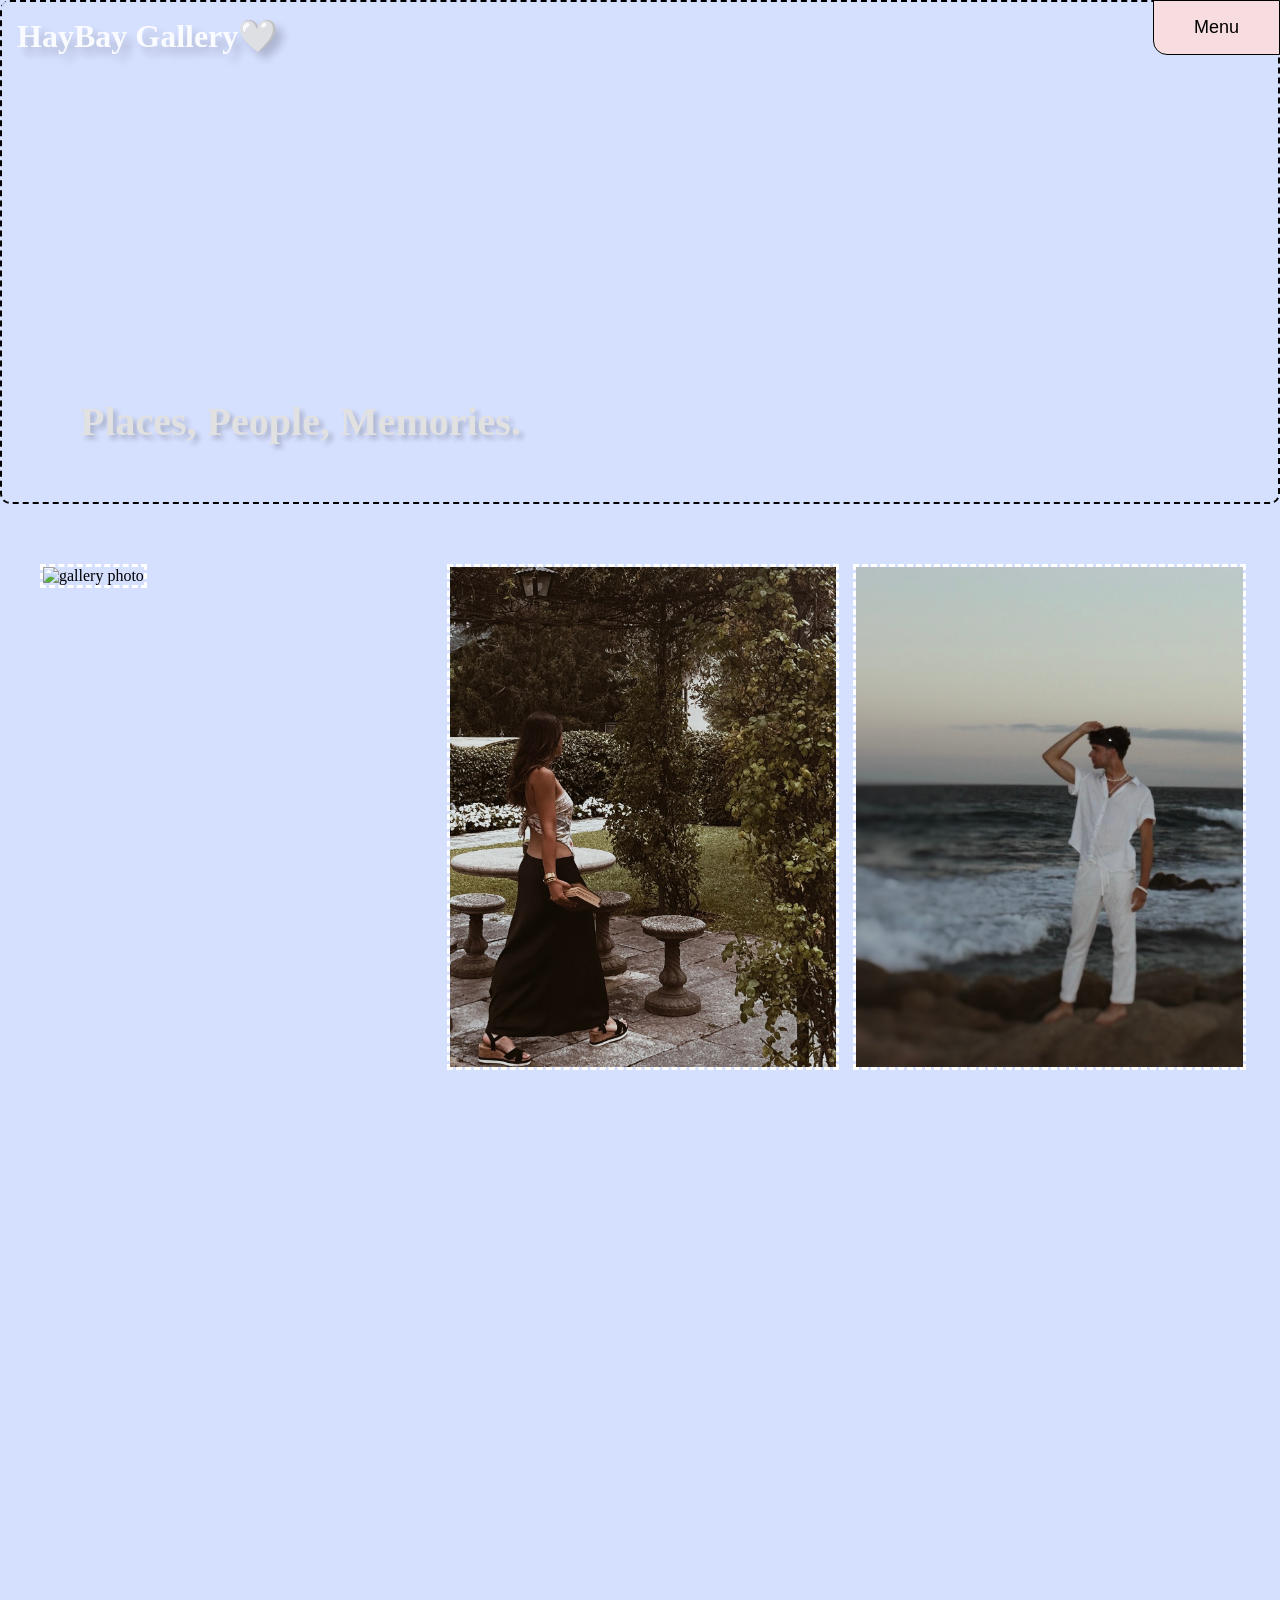
==== index.html @ 7301d594 "version3" ====
<!DOCTYPE html>
<html>
  <head>
    <title>Haybay Gallery</title>
    <link rel="stylesheet" href="styles.css">
  </head>
  <body>
    <header class="top-section">
        <h1 class="page-title">HayBay Gallery🤍</h1>
      <div class="intro-section">
      <div class="p-back">
       <p class="page-description">
        Places, People, Memories.
        </p>
        </div>
      </div>     
      </header>
    <button class= "menu-button">Menu</button>
    <nav class="navbar sidebar">
      <button class="close-button">x</button>
      <ul class="nav-list">
        <li><a href="index.html">Home</a></li>
        <li><a href="blog.html">Blog</a></li>
        <li><a href="portfolio.html">Portfolio</a></li>
        <li><a href="resume.html">Resume</a></li>
        <li><a href="contact.html">Contact</a></li>
      </ul>
    </nav>
    <main>
      <div class="carousel-row">
        <div class="carousel1">
          <img class="carousel-image" src="images/desert.jpg" alt="gallery photo">
        </div>

        <div class="carousel2">
          <img class="carousel-image" src="images/c2-1.JPG" alt="gallery photo">
        </div>

        <div class="carousel3">
          <img class="carousel-image" src="images/c3-1.jpg" alt="gallery photo">
        </div>
      </div>
      <div>
        <video class="video" autoplay loop muted playsinline>
          <source src="videos/video-cover.mp4" type="video/mp4">
        </video>
      </div>
    </main>
    <script>
      const menuButton = document.querySelector(".menu-button");
      const sidebar = document.querySelector(".sidebar");
      const closeButton = document.querySelector(".close-button");
      const carousel1Image = document.querySelector(".carousel1 .carousel-image");
      const carousel2Image = document.querySelector(".carousel2 .carousel-image");
      const carousel3Image = document.querySelector(".carousel3 .carousel-image");

      const C1photos = ["images/desert.jpg", "images/homepage.png","images/spin.png", "images/IA.png"];
      const C2photos = ["images/c2-1.jpg", "images/c2-2.jpg", "images/c2-3.jpg", "images/c2-4.jpg"];
      const C3photos = ["images/c3-1.jpg", "images/c3-2.jpg", "images/c3-3.jpg"];
      let C1currentPhoto= 0;
      let C2currentPhoto= 0;
      let C3currentPhoto= 0;

      menuButton.addEventListener("click",function() {
        sidebar.classList.toggle("open");
      });
      closeButton.addEventListener("click", function(){
        sidebar.classList.remove("open");
      });

      setInterval(function() {
        C1currentPhoto = C1currentPhoto + 1;

        if (C1currentPhoto === C1photos.length) {
          C1currentPhoto = 0;
        }
        
        carousel1Image.src = C1photos[C1currentPhoto];
      }, 3000);

      setInterval(function() {
        C2currentPhoto = C2currentPhoto + 1;

        if (C2currentPhoto === C2photos.length) {
          C2currentPhoto = 0;
        }
        
        carousel2Image.src = C2photos[C2currentPhoto];
      }, 3000);

      setInterval(function() {
        C3currentPhoto = C3currentPhoto + 1;

        if (C3currentPhoto === C3photos.length) {
          C3currentPhoto = 0;
        }
        
        carousel3Image.src = C3photos[C3currentPhoto];
      }, 3000);
 
    </script>
  </body>
---- styles.css ----
body {
    margin: 0;
    background-color: rgb(213, 223, 254);
    padding: 0;
    width: 100%;
    height: 100%
}

.about-image img{
    width: 300px;
    display: block;
    margin: 0 auto;
}

.sidebar {
    position:fixed;
    top:0;
    left:-350px;
    width:350px;
    height:100vh;
    background-color:rgb(247, 220, 224);
    transition: left 0.3s ease;
}

.sidebar.open {
    left:0;
}

.close-button {
    background: none;
    border:none;
    font-size: 32px;
    cursor:pointer;
}

.menu-button {
    background: rgb(247, 220, 224);
    border: solid 1px black;
    border-radius:0 0 0 14px;
    padding:16px 40px;
    font-size:large;
    position:fixed;
    top:0px;
    right:0px;
    
   
    
}
.page-description {
    font-size: 40px;
    font-family:'Dancing Script', curisve;
    font-weight: bold;
    text-align: left;
    max-width: 500px;
    line-height:1.6;
    top: 350px;
    left:80px;
    z-index: 10;
    color: rgb(225,225,225);
    text-shadow: 4px 4px 5px rgba(0, 0, 0, 0.2);
    position: absolute;
}

.page-title {
    margin-top: 0px;
    text-shadow: 7px 7px 8px rgba(0, 0, 0, 0.2);
    background-color: rgb(213, 223, 254);
    padding: 15px;
    opacity: 0.90;
    color: white;


}

.top-section {
    background-image: url("images/backg.jpg");
    background-size:cover;
    background-repeat: no-repeat;
    background-position: 20% 55%;
    border: 2px black dashed;
    border-radius: 10px;
    min-height: 500px;
}

.intro-section {
    display: flex;
    align-items: center;
    justify-content: center;
    gap: 40px;
    max-width: 900px;
    margin: 0 auto;
    padding: 20px;
}
.intro-image {
    height:300px;
    width: 300px;
    object-fit: cover;
    border-radius: 0;
    border-radius: 15px;

    
}

.carousel-image {
  width: 100%;
  height: 500px;
  object-fit: cover;
  display:inline;
  border: 3px white dashed;
}

.carousel-row {
    display:grid;
    grid-template-columns: repeat(3,1fr);
    gap: 20px;
    max-width: 1200px;
    margin: 40px auto;
    padding: 20px;
}

.video {
    display: block;
    width: 100%;
    height: 600px;
    object-fit: cover;
    opacity: 90%;
}
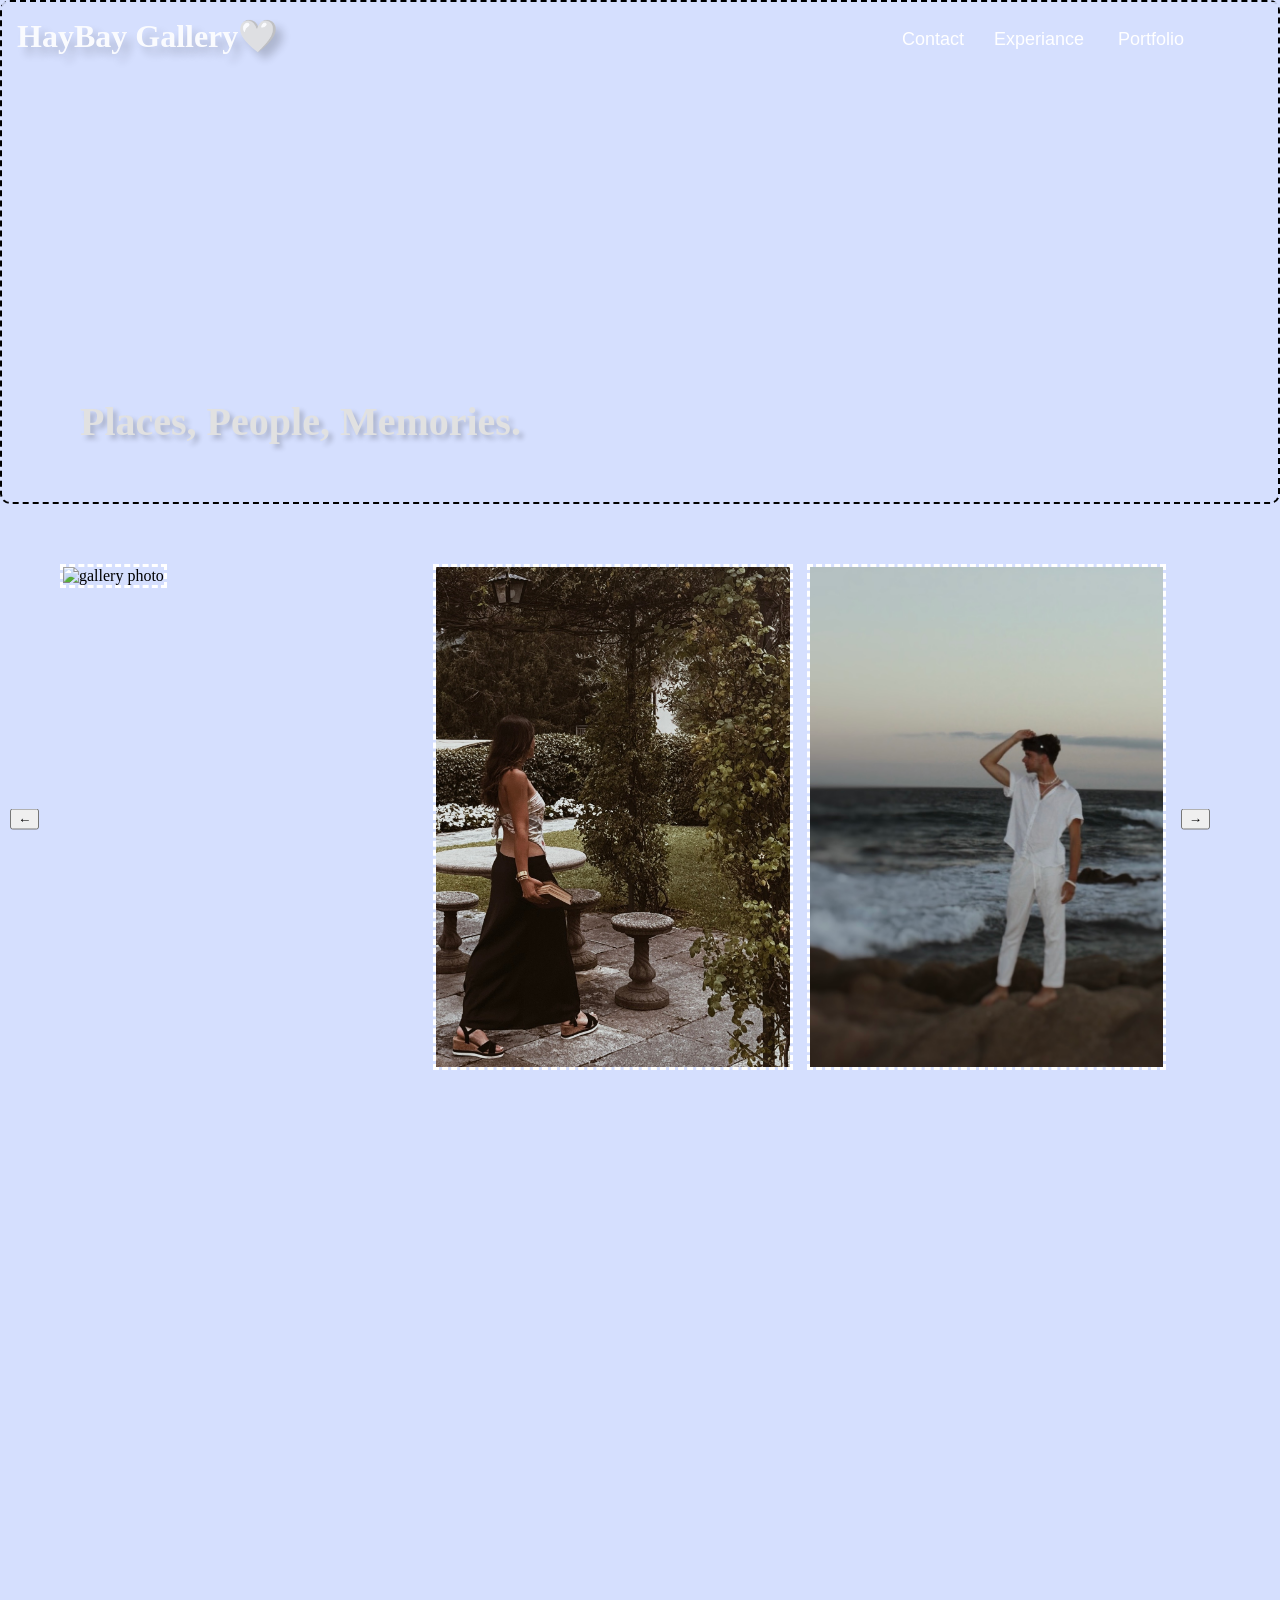
==== commit 247919bf: "version 4" ====
--- a/index.html
+++ b/index.html
@@ -1,33 +1,25 @@
 <!DOCTYPE html>
 <html>
   <head>
-    <title>Haybay Gallery</title>
+      <title>Haybay Gallery</title>
     <link rel="stylesheet" href="styles.css">
   </head>
   <body>
     <header class="top-section">
-        <h1 class="page-title">HayBay Gallery🤍</h1>
+        <h1 class="page-title" onclick="window.location.href='index.html'">HayBay Gallery🤍</h1>
       <div class="intro-section">
       <div class="p-back">
        <p class="page-description">
-        Places, People, Memories.
-        </p>
-        </div>
-      </div>     
+        Places, People, Memories.</p>
+      </div>
+      </div>    
       </header>
-    <button class= "menu-button">Menu</button>
-    <nav class="navbar sidebar">
-      <button class="close-button">x</button>
-      <ul class="nav-list">
-        <li><a href="index.html">Home</a></li>
-        <li><a href="blog.html">Blog</a></li>
-        <li><a href="portfolio.html">Portfolio</a></li>
-        <li><a href="resume.html">Resume</a></li>
-        <li><a href="contact.html">Contact</a></li>
-      </ul>
-    </nav>
+    <button class= "contact-button" onclick="window.location.href='contact.html'">Contact</button>
+    <button class="experiance-button" onclick="window.location.href='resume.html'">Experiance</button>
+    <button class="porfolio-button" onclick="window.location.href='portfolio.html'">Portfolio</button>
     <main>
       <div class="carousel-row">
+        <button class="arrow-left" type="button">←</button>
         <div class="carousel1">
           <img class="carousel-image" src="images/desert.jpg" alt="gallery photo">
         </div>
@@ -39,6 +31,7 @@
         <div class="carousel3">
           <img class="carousel-image" src="images/c3-1.jpg" alt="gallery photo">
         </div>
+        <button class="arrow-right" type="button">→</button> 
       </div>
       <div>
         <video class="video" autoplay loop muted playsinline>
@@ -47,9 +40,15 @@
       </div>
     </main>
     <script>
-      const menuButton = document.querySelector(".menu-button");
-      const sidebar = document.querySelector(".sidebar");
-      const closeButton = document.querySelector(".close-button");
+
+      function showPhoto(image,photoList,current) {
+        image.style.opacity = 0;
+
+        setTimeout(function() {
+          image.src = photoList[current];
+          image.style.opacity = 1;
+        }, 250);
+      }
       const carousel1Image = document.querySelector(".carousel1 .carousel-image");
       const carousel2Image = document.querySelector(".carousel2 .carousel-image");
       const carousel3Image = document.querySelector(".carousel3 .carousel-image");
@@ -61,11 +60,22 @@
       let C2currentPhoto= 0;
       let C3currentPhoto= 0;
 
-      menuButton.addEventListener("click",function() {
-        sidebar.classList.toggle("open");
+      function changeGallery(direction) {
+        C1currentPhoto = (C1currentPhoto + direction + C1photos.length) % C1photos.length;
+        C2currentPhoto = (C2currentPhoto + direction + C2photos.length) % C2photos.length;
+        C3currentPhoto = (C3currentPhoto + direction + C3photos.length) % C3photos.length;
+      
+        carousel1Image.src = showPhoto(carousel1Image,C1photos,C1currentPhoto);
+        carousel2Image.src = showPhoto(carousel2Image,C2photos,C2currentPhoto);
+        carousel3Image.src = showPhoto(carousel3Image,C3photos,C3currentPhoto);
+      }
+
+      document.querySelector(".arrow-left").addEventListener("click", function() {
+        changeGallery(-1);
       });
-      closeButton.addEventListener("click", function(){
-        sidebar.classList.remove("open");
+
+      document.querySelector(".arrow-right").addEventListener("click",function(){
+        changeGallery(1);
       });
 
       setInterval(function() {
@@ -79,7 +89,7 @@
       }, 3000);
 
       setInterval(function() {
-        C2currentPhoto = C2currentPhoto + 1;
+           C2currentPhoto = C2currentPhoto + 1;
 
         if (C2currentPhoto === C2photos.length) {
           C2currentPhoto = 0;
@@ -89,7 +99,7 @@
       }, 3000);
 
       setInterval(function() {
-        C3currentPhoto = C3currentPhoto + 1;
+         C3currentPhoto = C3currentPhoto + 1;
 
         if (C3currentPhoto === C3photos.length) {
           C3currentPhoto = 0;
--- a/styles.css
+++ b/styles.css
@@ -1,3 +1,4 @@
+/*main*/
 body {
     margin: 0;
     background-color: rgb(213, 223, 254);
@@ -6,10 +7,39 @@
     height: 100%
 }
 
+/*image/media*/
 .about-image img{
     width: 300px;
     display: block;
     margin: 0 auto;
+}
+
+.intro-image {
+    height:300px;
+    width: 300px;
+    object-fit: cover;
+    border-radius: 0;
+    border-radius: 15px;
+
+    
+}
+
+.carousel-image {
+  width: 100%;
+  height: 500px;
+  object-fit: cover;
+  display:inline;
+  border: 3px white dashed;
+  opacity: 1;
+  transition: none;
+}
+
+.video {
+    display: block;
+    width: 100%;
+    height: 600px;
+    object-fit: cover;
+    opacity: 90%;
 }
 
 .sidebar {
@@ -26,6 +56,7 @@
     left:0;
 }
 
+/*buttons*/
 .close-button {
     background: none;
     border:none;
@@ -33,19 +64,68 @@
     cursor:pointer;
 }
 
-.menu-button {
-    background: rgb(247, 220, 224);
-    border: solid 1px black;
-    border-radius:0 0 0 14px;
-    padding:16px 40px;
+.contact-button {
+    cursor: pointer;
+    background: transparent;
+    padding: 14px 16px;
+    border:transparent;
     font-size:large;
     position:fixed;
-    top:0px;
-    right:0px;
-    
-   
-    
+    top:15px;
+    right: 300px;
+    color: white;
+    text-shadow: 6px,6px,8px black;
+    font-weight: 450px;
+    position:absolute;
+
 }
+
+.experiance-button {
+    cursor: pointer;
+    background: transparent;
+    padding: 14px 16px;
+    border:transparent;
+    font-size:large;
+    position:fixed;
+    top:15px;
+    right: 180px;
+    color:white;
+    text-shadow: 6px, 6px, 8px black; 
+    font-weight: 450;
+    position: absolute;  
+}
+
+.porfolio-button {
+    cursor: pointer;
+    background: transparent;
+    padding: 14px 16px;
+    border:transparent;
+    font-size:large;
+    position:fixed;
+    top:15px;
+    right: 80px;
+    color: white;
+    text-shadow: 6px, 6px, 8px black;
+    font-weight: 450;
+    position: absolute;   
+}
+
+.arrow-left, .arrow-right {
+    position:absolute;
+    top: 50%;
+    transform: translateY(-50%);
+    z-index:5;
+}
+
+.arrow-left {
+    left: 10px;
+}
+
+.arrow-right {
+    right:10px;
+}
+
+/*text*/
 .page-description {
     font-size: 40px;
     font-family:'Dancing Script', curisve;
@@ -61,6 +141,7 @@
     position: absolute;
 }
 
+/*titles*/
 .page-title {
     margin-top: 0px;
     text-shadow: 7px 7px 8px rgba(0, 0, 0, 0.2);
@@ -68,10 +149,10 @@
     padding: 15px;
     opacity: 0.90;
     color: white;
-
-
+    cursor: pointer;
 }
 
+/*sections*/
 .top-section {
     background-image: url("images/backg.jpg");
     background-size:cover;
@@ -91,41 +172,20 @@
     margin: 0 auto;
     padding: 20px;
 }
-.intro-image {
-    height:300px;
-    width: 300px;
-    object-fit: cover;
-    border-radius: 0;
-    border-radius: 15px;
-
-    
-}
-
-.carousel-image {
-  width: 100%;
-  height: 500px;
-  object-fit: cover;
-  display:inline;
-  border: 3px white dashed;
-}
 
 .carousel-row {
+    position: relative;
     display:grid;
-    grid-template-columns: repeat(3,1fr);
+    grid-template-columns: repeat(3,minmax(200px,1fr));
     gap: 20px;
-    max-width: 1200px;
-    margin: 40px auto;
-    padding: 20px;
-}
-
-.video {
-    display: block;
-    width: 100%;
-    height: 600px;
-    object-fit: cover;
-    opacity: 90%;
+    width:1100px;
+    height: auto;
+    overflow-x: auto;
+    padding: 60px;
 }
 
 
 
 
+
+
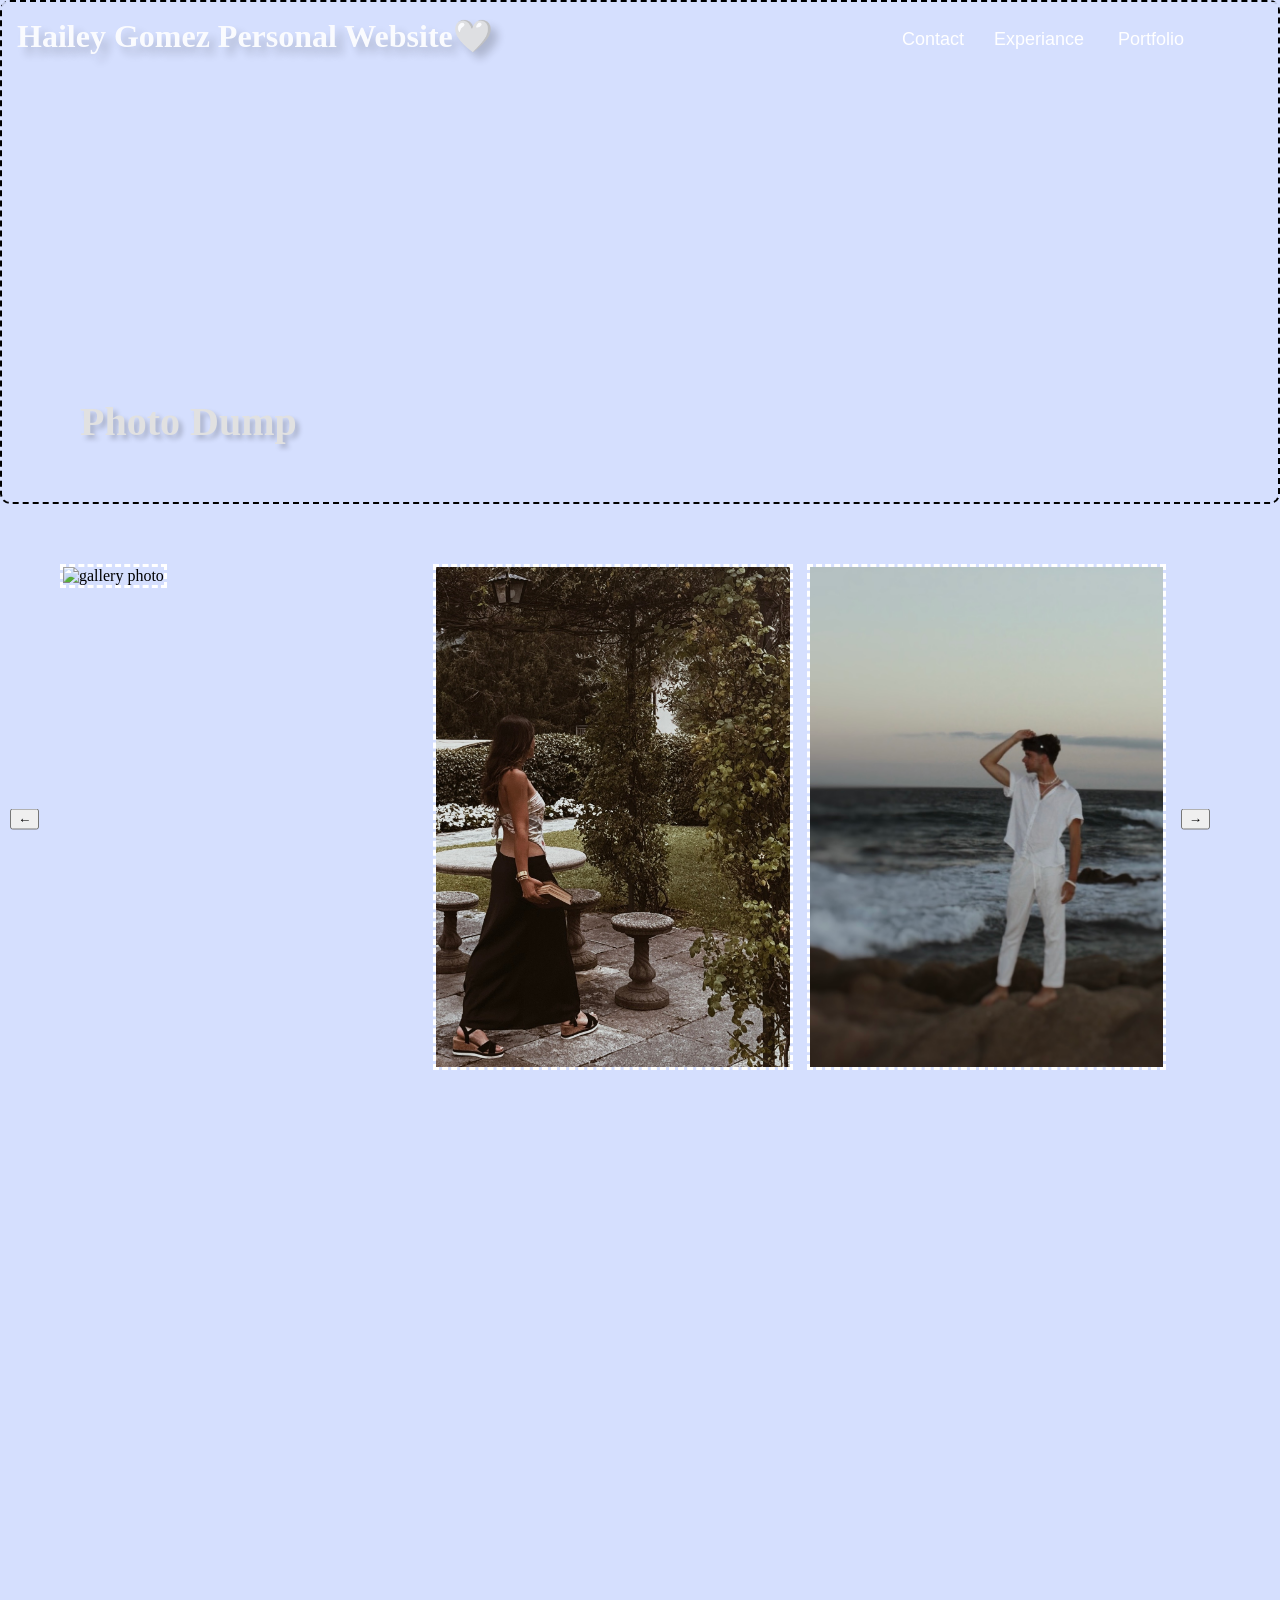
==== commit 6025f2f2: "Version 4" ====
--- a/index.html
+++ b/index.html
@@ -6,11 +6,11 @@
   </head>
   <body>
     <header class="top-section">
-        <h1 class="page-title" onclick="window.location.href='index.html'">HayBay Gallery🤍</h1>
+        <h1 class="page-title" onclick="window.location.href='index.html'">Hailey Gomez Personal Website🤍</h1>
       <div class="intro-section">
       <div class="p-back">
        <p class="page-description">
-        Places, People, Memories.</p>
+        Photo Dump</p>
       </div>
       </div>    
       </header>
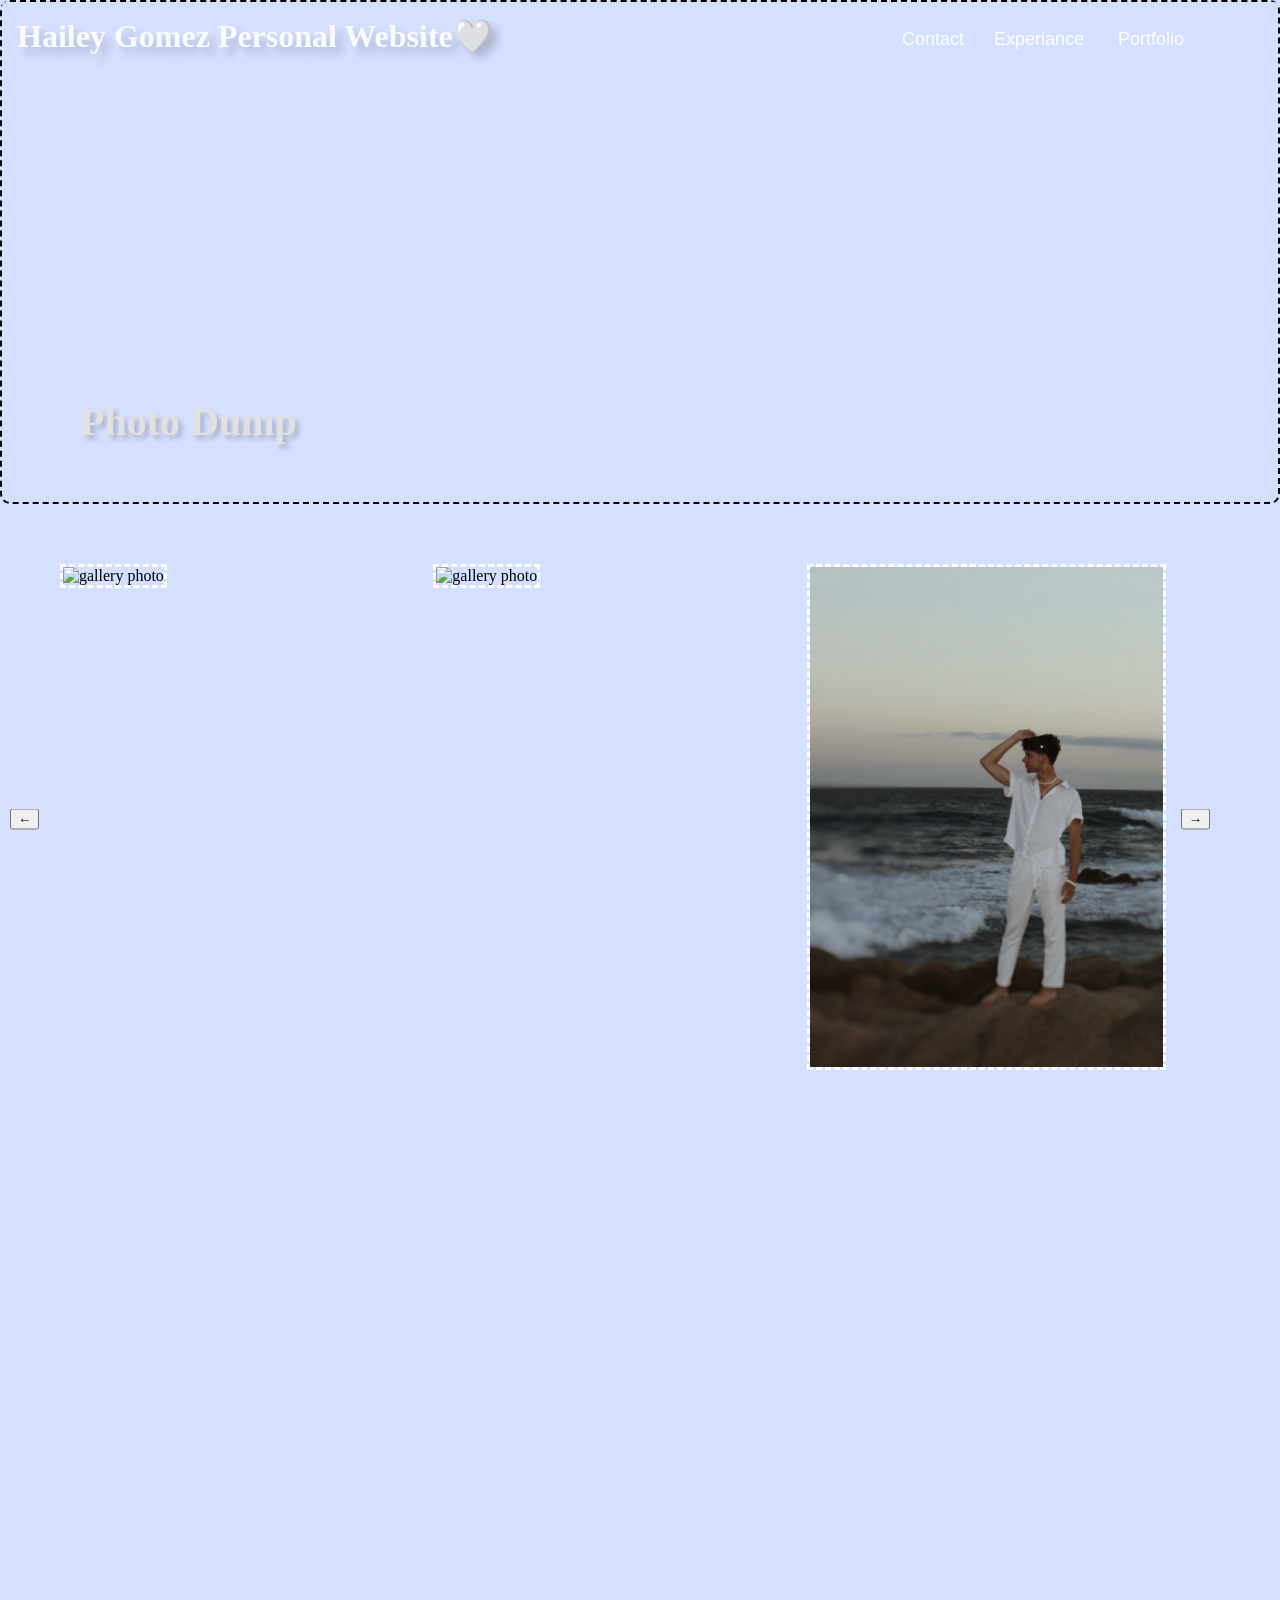
==== commit 355c8d6d: "version4" ====
--- a/index.html
+++ b/index.html
@@ -25,7 +25,7 @@
         </div>
 
         <div class="carousel2">
-          <img class="carousel-image" src="images/c2-1.JPG" alt="gallery photo">
+          <img class="carousel-image" src="images/c2-1.jpg" alt="gallery photo">
         </div>
 
         <div class="carousel3">
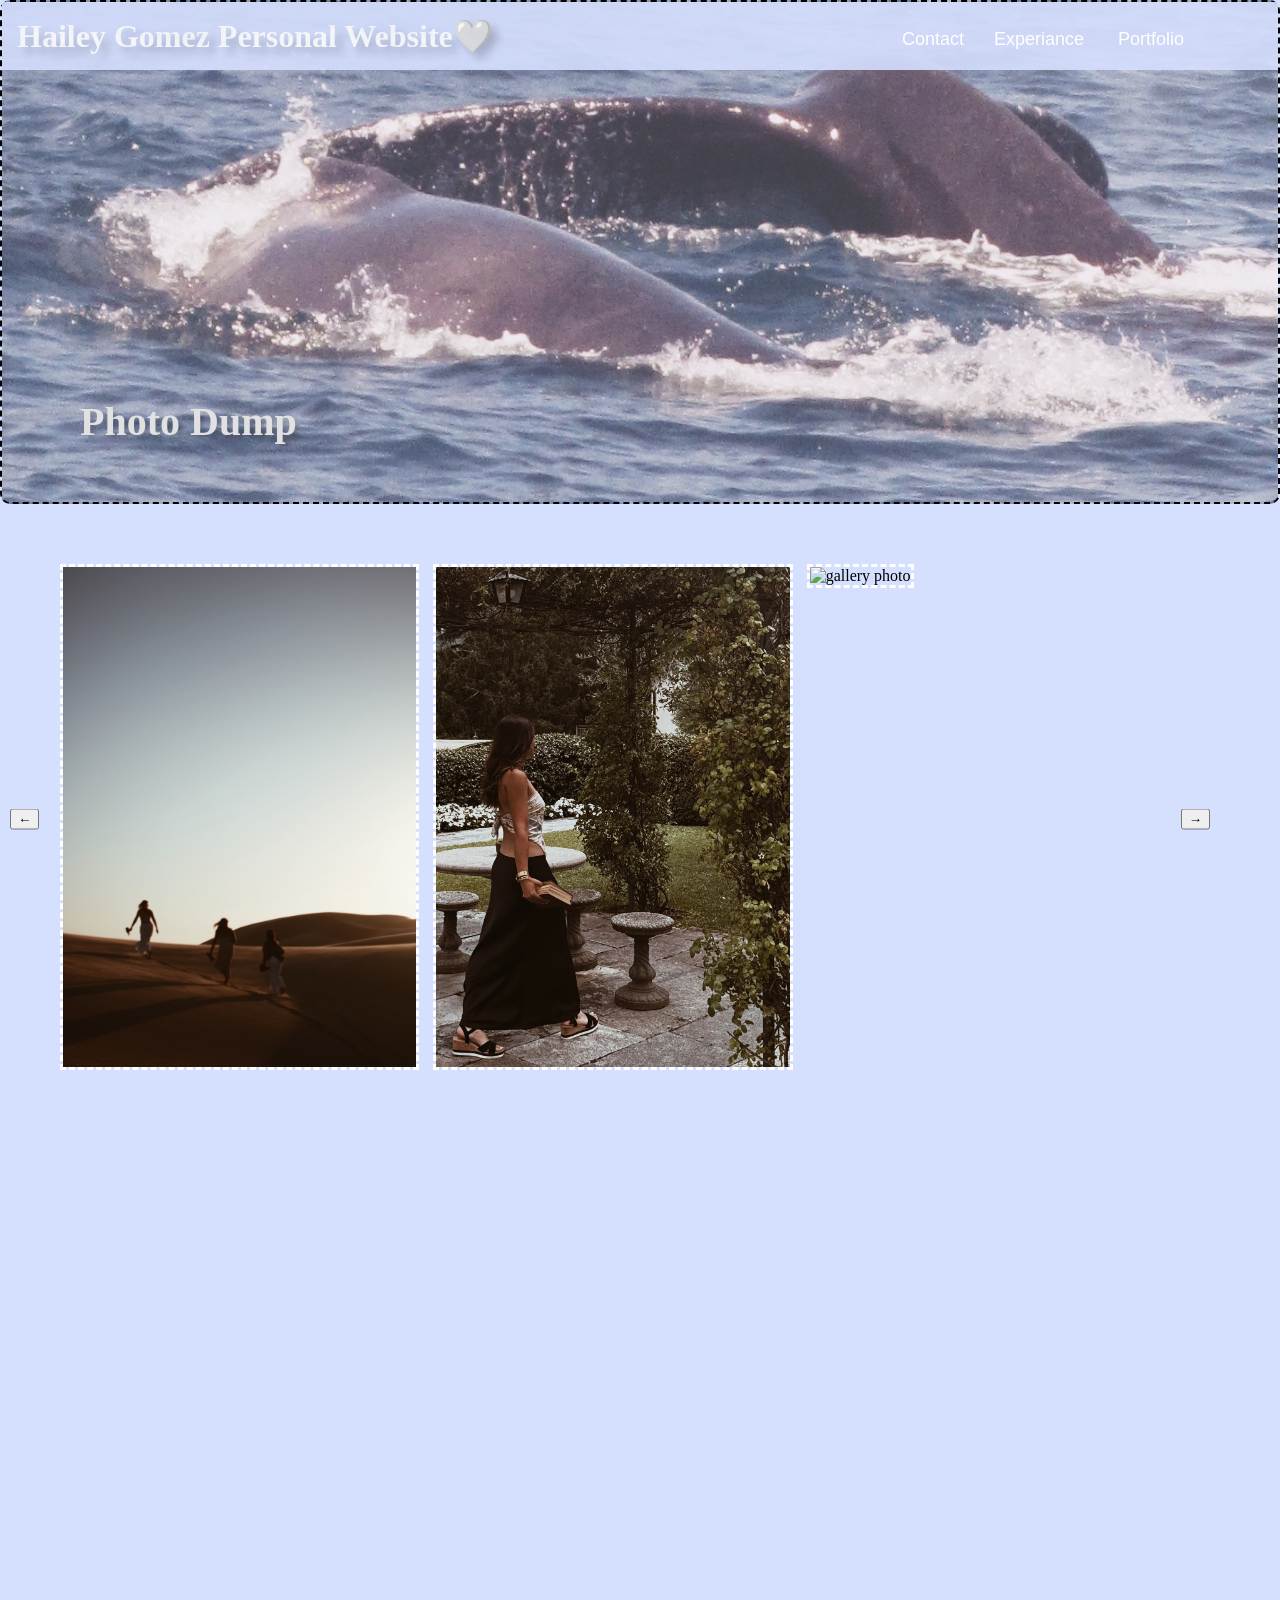
==== commit 7f7fa3bf: "Version4" ====
--- a/index.html
+++ b/index.html
@@ -21,15 +21,15 @@
       <div class="carousel-row">
         <button class="arrow-left" type="button">←</button>
         <div class="carousel1">
-          <img class="carousel-image" src="images/desert.jpg" alt="gallery photo">
+          <img class="carousel-image" src="images/desert.JPG" alt="gallery photo">
         </div>
 
         <div class="carousel2">
-          <img class="carousel-image" src="images/c2-1.jpg" alt="gallery photo">
+          <img class="carousel-image" src="images/c2-1.JPG" alt="gallery photo">
         </div>
 
         <div class="carousel3">
-          <img class="carousel-image" src="images/c3-1.jpg" alt="gallery photo">
+          <img class="carousel-image" src="images/c3-1.JPG" alt="gallery photo">
         </div>
         <button class="arrow-right" type="button">→</button> 
       </div>
--- a/styles.css
+++ b/styles.css
@@ -154,7 +154,7 @@
 
 /*sections*/
 .top-section {
-    background-image: url("images/backg.jpg");
+    background-image: url("images/backg.JPG");
     background-size:cover;
     background-repeat: no-repeat;
     background-position: 20% 55%;
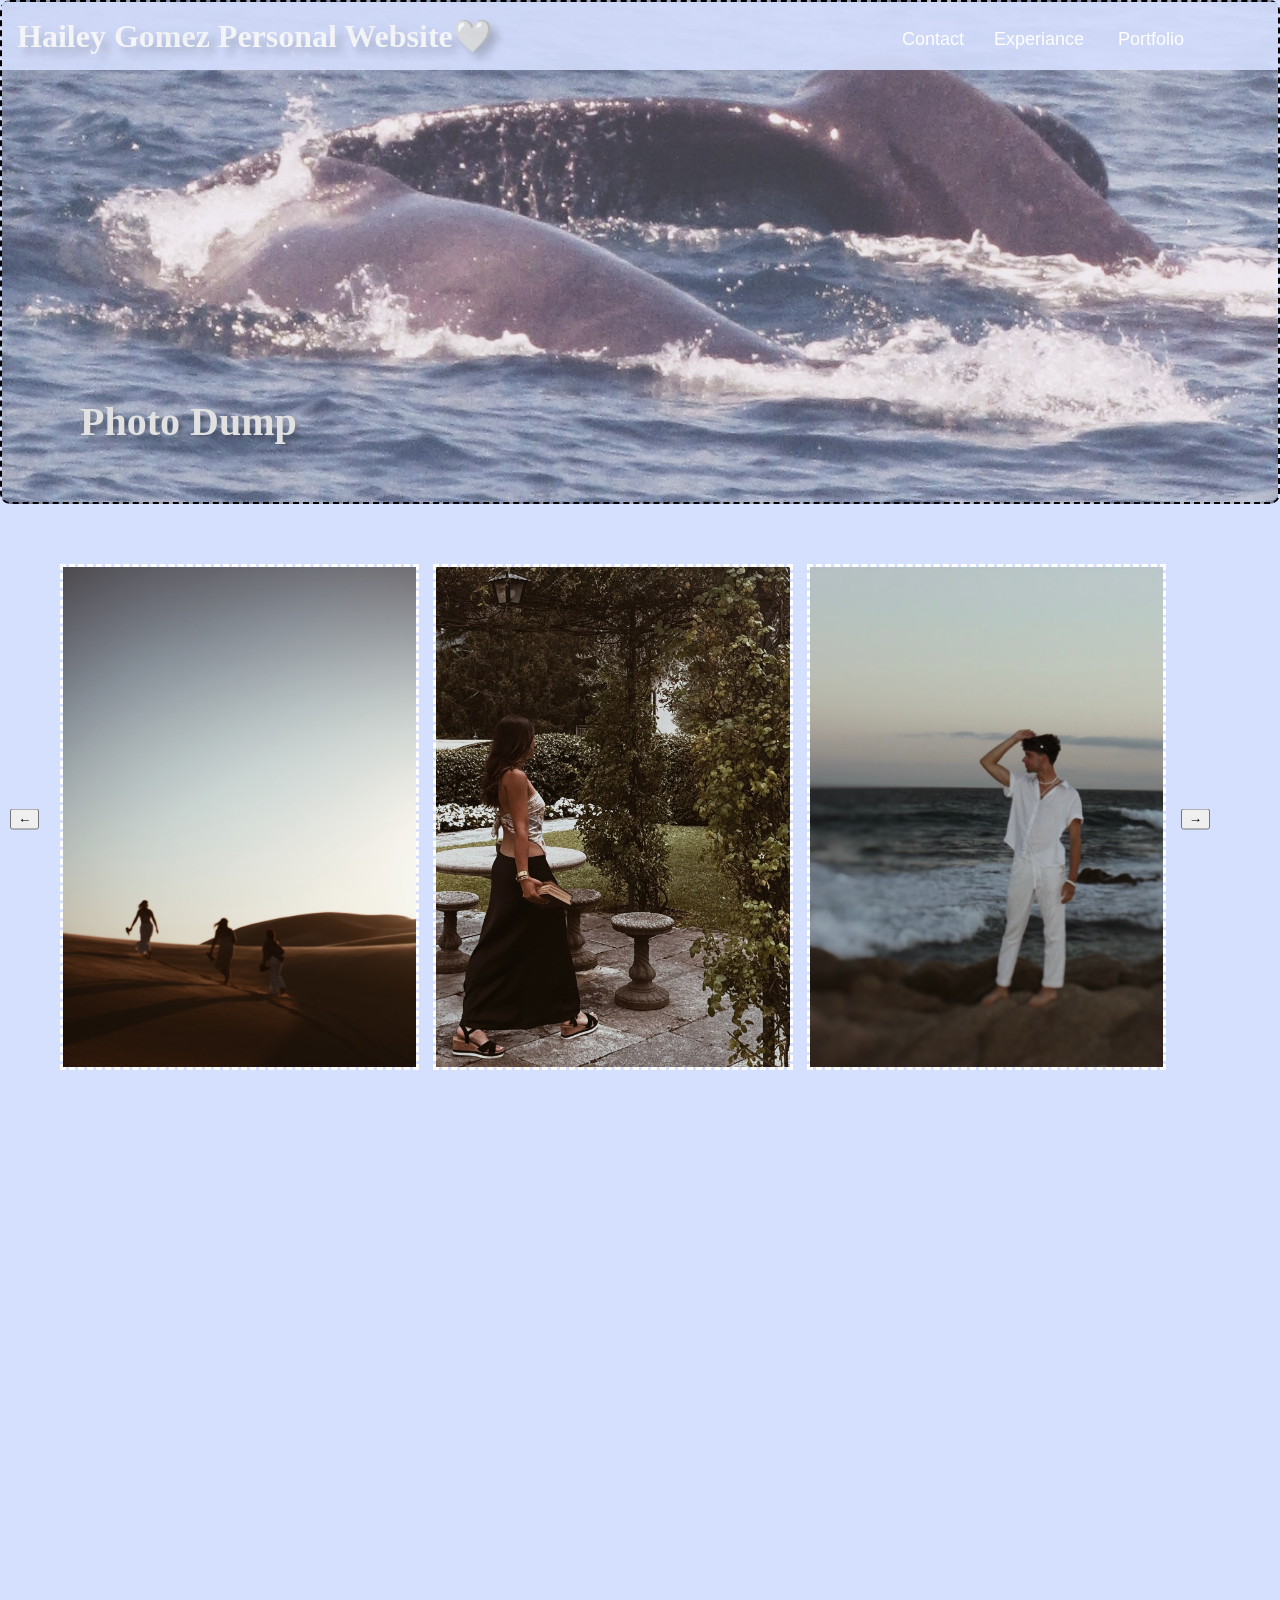
==== commit dbc284cf: "fix: correct gallery image paths" ====
--- a/index.html
+++ b/index.html
@@ -29,7 +29,7 @@
         </div>
 
         <div class="carousel3">
-          <img class="carousel-image" src="images/c3-1.JPG" alt="gallery photo">
+          <img class="carousel-image" src="images/c3-1.jpg" alt="gallery photo">
         </div>
         <button class="arrow-right" type="button">→</button> 
       </div>
@@ -53,9 +53,9 @@
       const carousel2Image = document.querySelector(".carousel2 .carousel-image");
       const carousel3Image = document.querySelector(".carousel3 .carousel-image");
 
-      const C1photos = ["images/desert.jpg", "images/homepage.png","images/spin.png", "images/IA.png"];
-      const C2photos = ["images/c2-1.jpg", "images/c2-2.jpg", "images/c2-3.jpg", "images/c2-4.jpg"];
-      const C3photos = ["images/c3-1.jpg", "images/c3-2.jpg", "images/c3-3.jpg"];
+      const C1photos = ["images/desert.JPG", "images/homepage.png","images/spin.png", "images/IA.png"];
+      const C2photos = ["images/c2-1.JPG", "images/c2-2.JPG", "images/c2-3.JPG", "images/c2-4.JPG"];
+      const C3photos = ["images/c3-1.jpg", "images/c3-2.JPG", "images/c3-3.jpg"];
       let C1currentPhoto= 0;
       let C2currentPhoto= 0;
       let C3currentPhoto= 0;
@@ -65,9 +65,9 @@
         C2currentPhoto = (C2currentPhoto + direction + C2photos.length) % C2photos.length;
         C3currentPhoto = (C3currentPhoto + direction + C3photos.length) % C3photos.length;
       
-        carousel1Image.src = showPhoto(carousel1Image,C1photos,C1currentPhoto);
-        carousel2Image.src = showPhoto(carousel2Image,C2photos,C2currentPhoto);
-        carousel3Image.src = showPhoto(carousel3Image,C3photos,C3currentPhoto);
+        showPhoto(carousel1Image, C1photos, C1currentPhoto);
+        showPhoto(carousel2Image, C2photos, C2currentPhoto);
+        showPhoto(carousel3Image, C3photos, C3currentPhoto);
       }
 
       document.querySelector(".arrow-left").addEventListener("click", function() {
